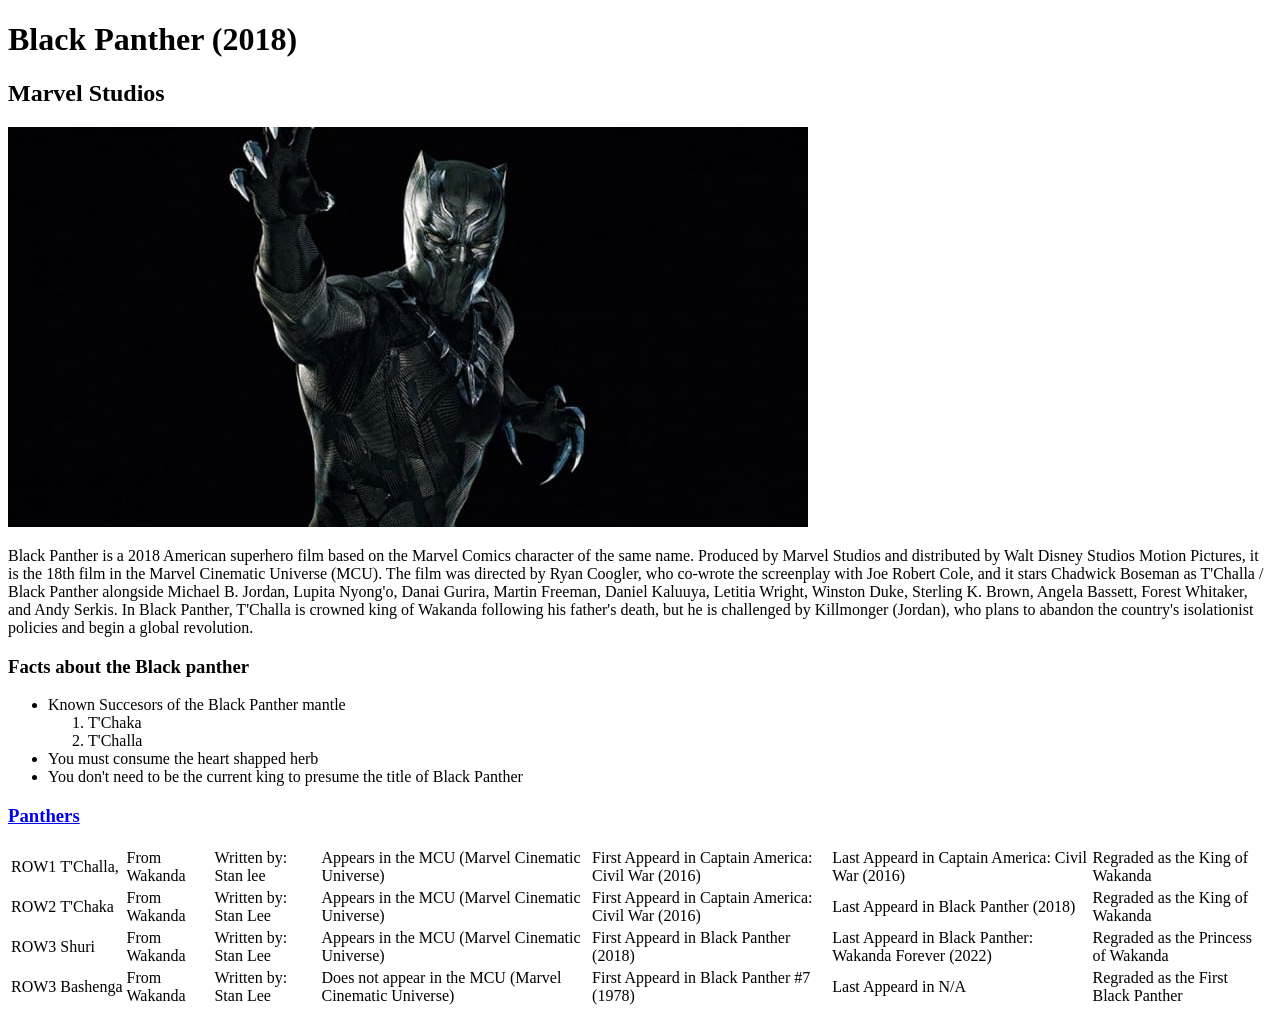
==== new.html @ ffffec80 "2nd Page" ====
<!DOCTYPE html>
<html lang="en">
<head>
    <meta charset="UTF-8">
    <meta name="viewport" content="width=device-width, initial-scale=1.0">
    <title>Black Panther</title>
</head>
<body>
    <h1>Black Panther (2018)</h1>
    <h2>Marvel Studios</h2>
     <img src = "BlackPanther.jpg" >
   
  <p>Black Panther is a 2018 American superhero film based on the Marvel Comics character of the same name. Produced by Marvel Studios and distributed by Walt Disney Studios Motion Pictures, it is the 18th film in the Marvel Cinematic Universe (MCU). The film was directed by Ryan Coogler, who co-wrote the screenplay with Joe Robert Cole, and it stars Chadwick Boseman as T'Challa / Black Panther alongside Michael B. Jordan, Lupita Nyong'o, Danai Gurira, Martin Freeman, Daniel Kaluuya, Letitia Wright, Winston Duke, Sterling K. Brown, Angela Bassett, Forest Whitaker, and Andy Serkis. In Black Panther, T'Challa is crowned king of Wakanda following his father's death, but he is challenged by Killmonger (Jordan), who plans to abandon the country's isolationist policies and begin a global revolution.</p>
  <h3>Facts about the Black panther</h3>
  <ul>
<li> Known Succesors of the Black Panther mantle
<ol>
<li>T'Chaka</li>
<li>T'Challa</li>
</ol>


</li>
<li>You must consume the heart shapped herb</li>
<li>You don't need to be the current king to presume the title of Black Panther</li>



  </ul>
  <h3><a href = "index.html" >Panthers</a> <br></h3>
  <table>
<tr>
<td>ROW1</td>
<td>T'Challa,</td>
<td>From Wakanda</td>
<td>Written by: Stan lee</td>
<td>Appears in the MCU (Marvel Cinematic Universe)</td>
<td>First Appeard in Captain America: Civil War (2016)</td>
<td>Last Appeard in Captain America: Civil War (2016)</td>
<td>Regraded as the King of Wakanda</td>


</tr>
<tr>
<td>ROW2</td>
<td>T'Chaka</td>
<td>From Wakanda</td>
<td>Written by: Stan Lee</td>
<td>Appears in the MCU (Marvel Cinematic Universe)</td>
<td>First Appeard in Captain America: Civil War (2016)</td>
<td>Last Appeard in Black Panther (2018)</td>
<td>Regraded as the King of Wakanda</td>

</tr>
<tr>
    <td>ROW3</td>
    <td>Shuri</td>
    <td>From Wakanda</td>
    <td>Written by: Stan Lee</td>
    <td>Appears in the MCU (Marvel Cinematic Universe)</td>
    <td>First Appeard in Black Panther (2018)</td>
    <td>Last Appeard in Black Panther: Wakanda Forever (2022)</td>
    <td>Regraded as the Princess of Wakanda</td>


</tr>
<tr>
    <td>ROW3</td>
    <td>Bashenga</td>
    <td>From Wakanda</td>
    <td>Written by: Stan Lee</td>
    <td>Does not appear in the MCU (Marvel Cinematic Universe)</td>
    <td>First Appeard in Black Panther #7 (1978)</td>
    <td>Last Appeard in N/A</td>
    <td>Regraded as the First Black Panther</td>

</tr>



  </table>
</body>
</html>
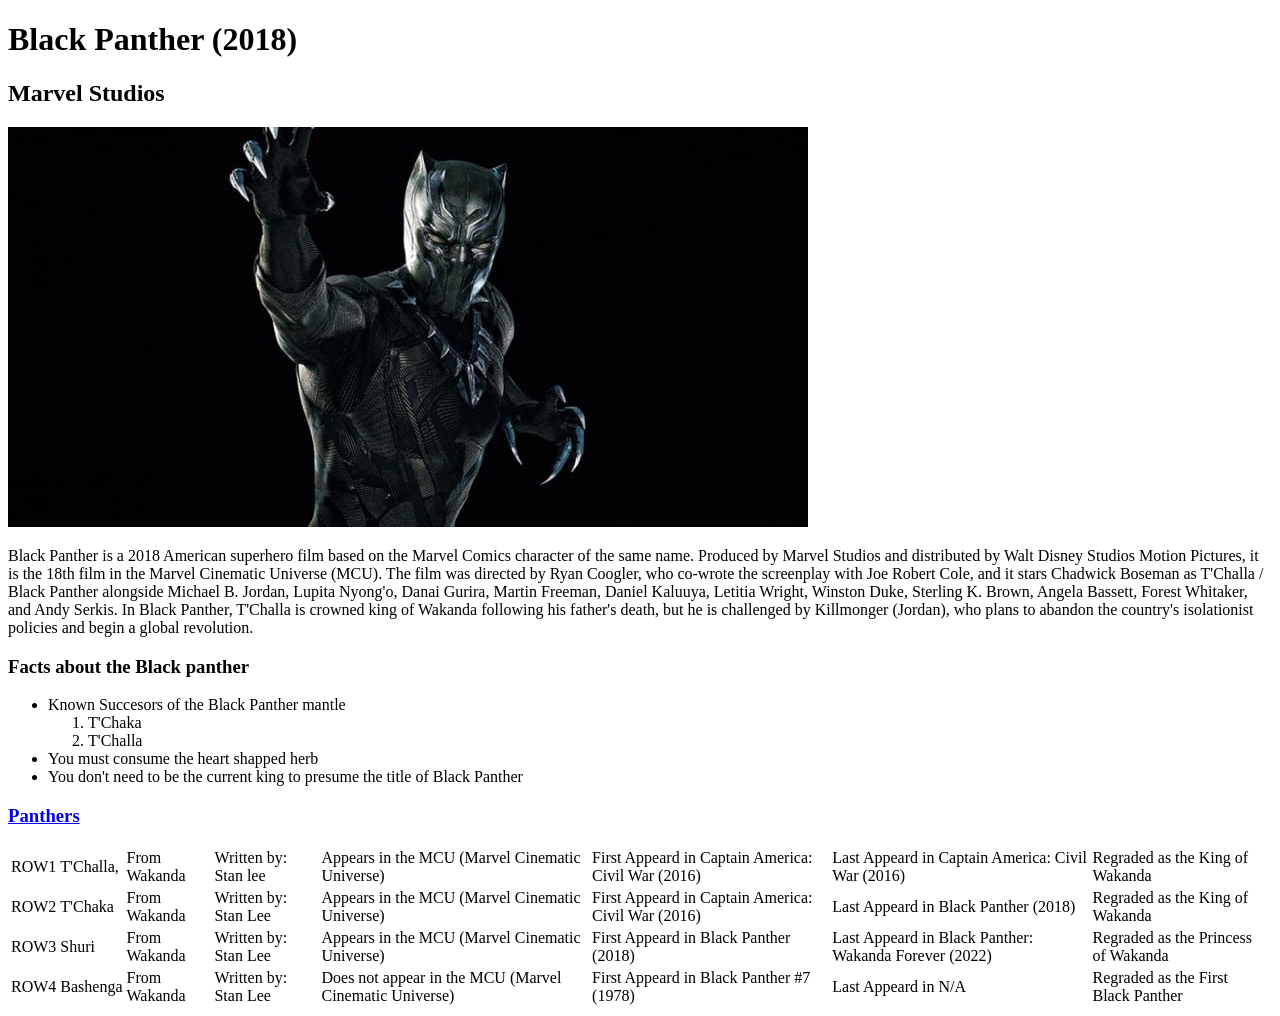
==== commit ff14ff3d: "Row4" ====
--- a/new.html
+++ b/new.html
@@ -65,7 +65,7 @@
 
 </tr>
 <tr>
-    <td>ROW3</td>
+    <td>ROW4</td>
     <td>Bashenga</td>
     <td>From Wakanda</td>
     <td>Written by: Stan Lee</td>
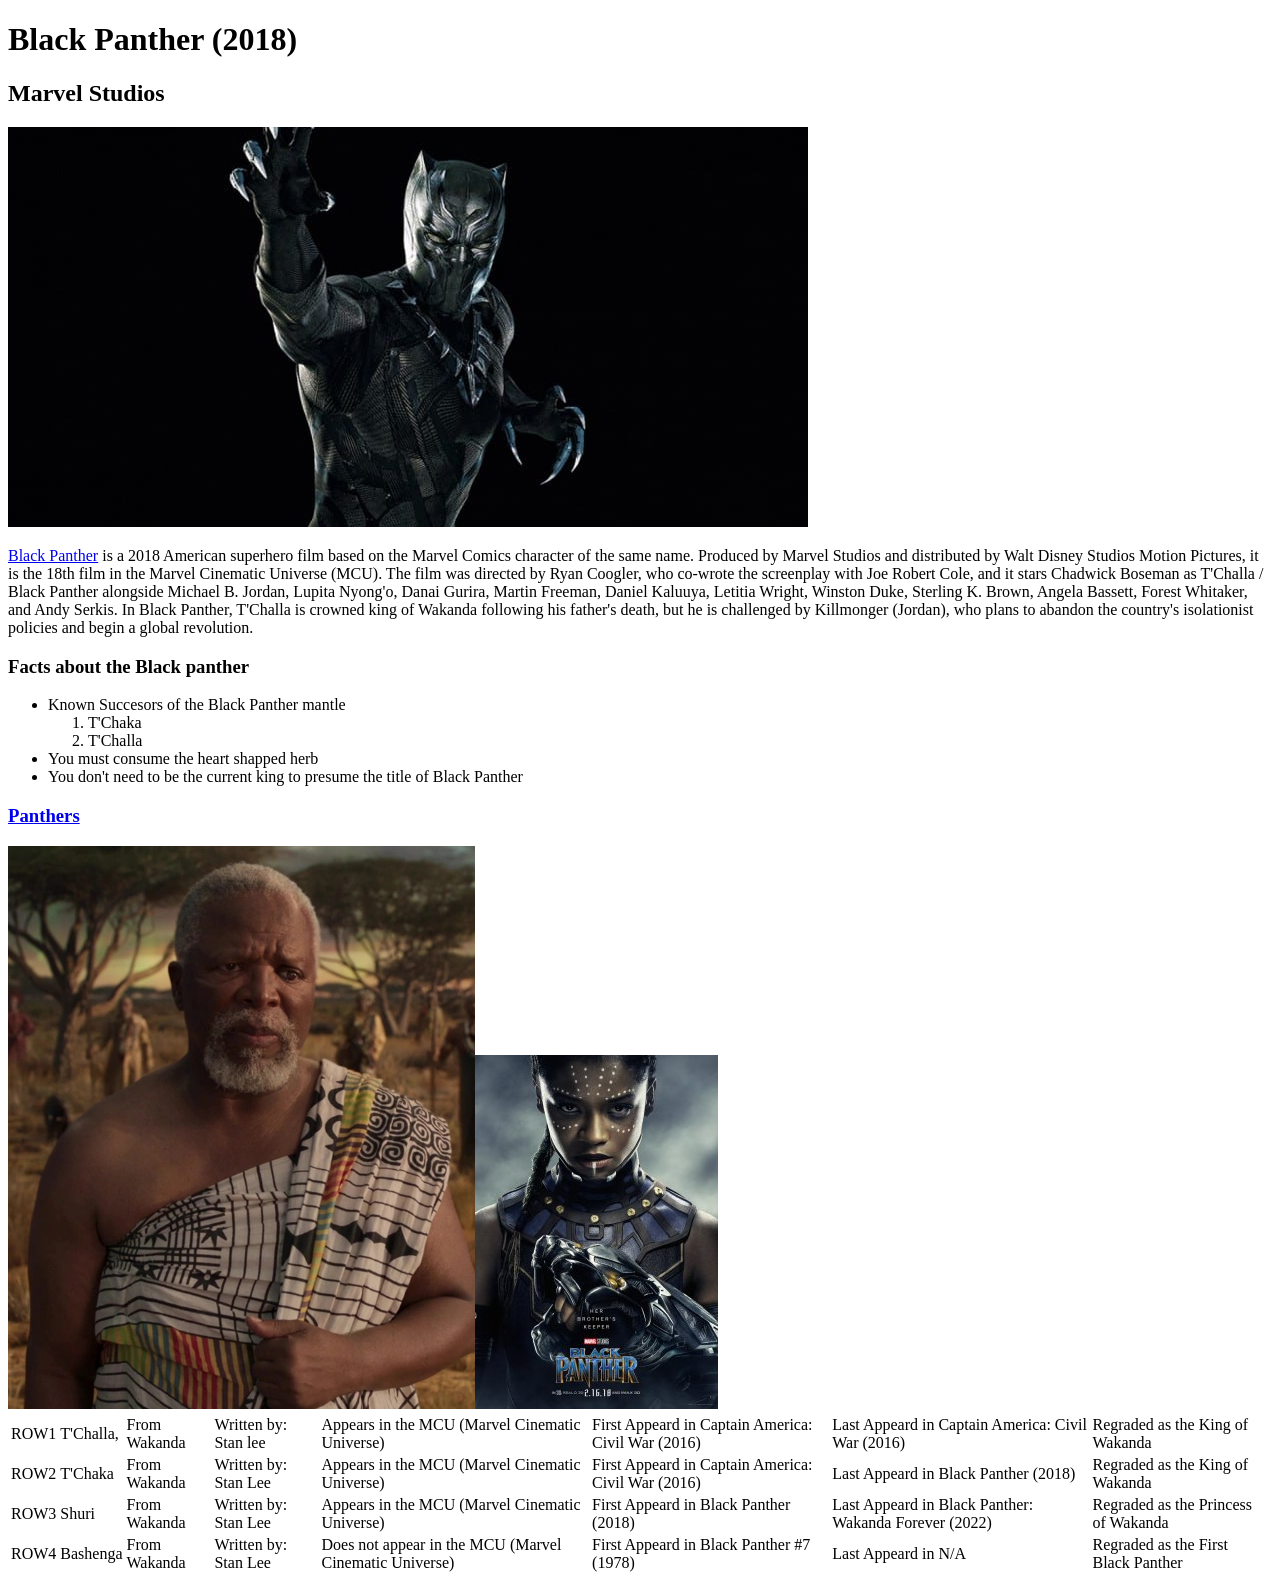
==== commit e6caa3aa: "ima ge" ====
--- a/new.html
+++ b/new.html
@@ -10,7 +10,7 @@
     <h2>Marvel Studios</h2>
      <img src = "BlackPanther.jpg" >
    
-  <p>Black Panther is a 2018 American superhero film based on the Marvel Comics character of the same name. Produced by Marvel Studios and distributed by Walt Disney Studios Motion Pictures, it is the 18th film in the Marvel Cinematic Universe (MCU). The film was directed by Ryan Coogler, who co-wrote the screenplay with Joe Robert Cole, and it stars Chadwick Boseman as T'Challa / Black Panther alongside Michael B. Jordan, Lupita Nyong'o, Danai Gurira, Martin Freeman, Daniel Kaluuya, Letitia Wright, Winston Duke, Sterling K. Brown, Angela Bassett, Forest Whitaker, and Andy Serkis. In Black Panther, T'Challa is crowned king of Wakanda following his father's death, but he is challenged by Killmonger (Jordan), who plans to abandon the country's isolationist policies and begin a global revolution.</p>
+  <p><a href = "https://en.wikipedia.org/wiki/Black_Panther_(film)">Black Panther</a> is a 2018 American superhero film based on the Marvel Comics character of the same name. Produced by Marvel Studios and distributed by Walt Disney Studios Motion Pictures, it is the 18th film in the Marvel Cinematic Universe (MCU). The film was directed by Ryan Coogler, who co-wrote the screenplay with Joe Robert Cole, and it stars Chadwick Boseman as T'Challa / Black Panther alongside Michael B. Jordan, Lupita Nyong'o, Danai Gurira, Martin Freeman, Daniel Kaluuya, Letitia Wright, Winston Duke, Sterling K. Brown, Angela Bassett, Forest Whitaker, and Andy Serkis. In Black Panther, T'Challa is crowned king of Wakanda following his father's death, but he is challenged by Killmonger (Jordan), who plans to abandon the country's isolationist policies and begin a global revolution.</p>
   <h3>Facts about the Black panther</h3>
   <ul>
 <li> Known Succesors of the Black Panther mantle
@@ -75,6 +75,8 @@
     <td>Regraded as the First Black Panther</td>
 
 </tr>
+<img src="T'chaka.webp">
+<img src="Shuri.jpg">
 
 
 
